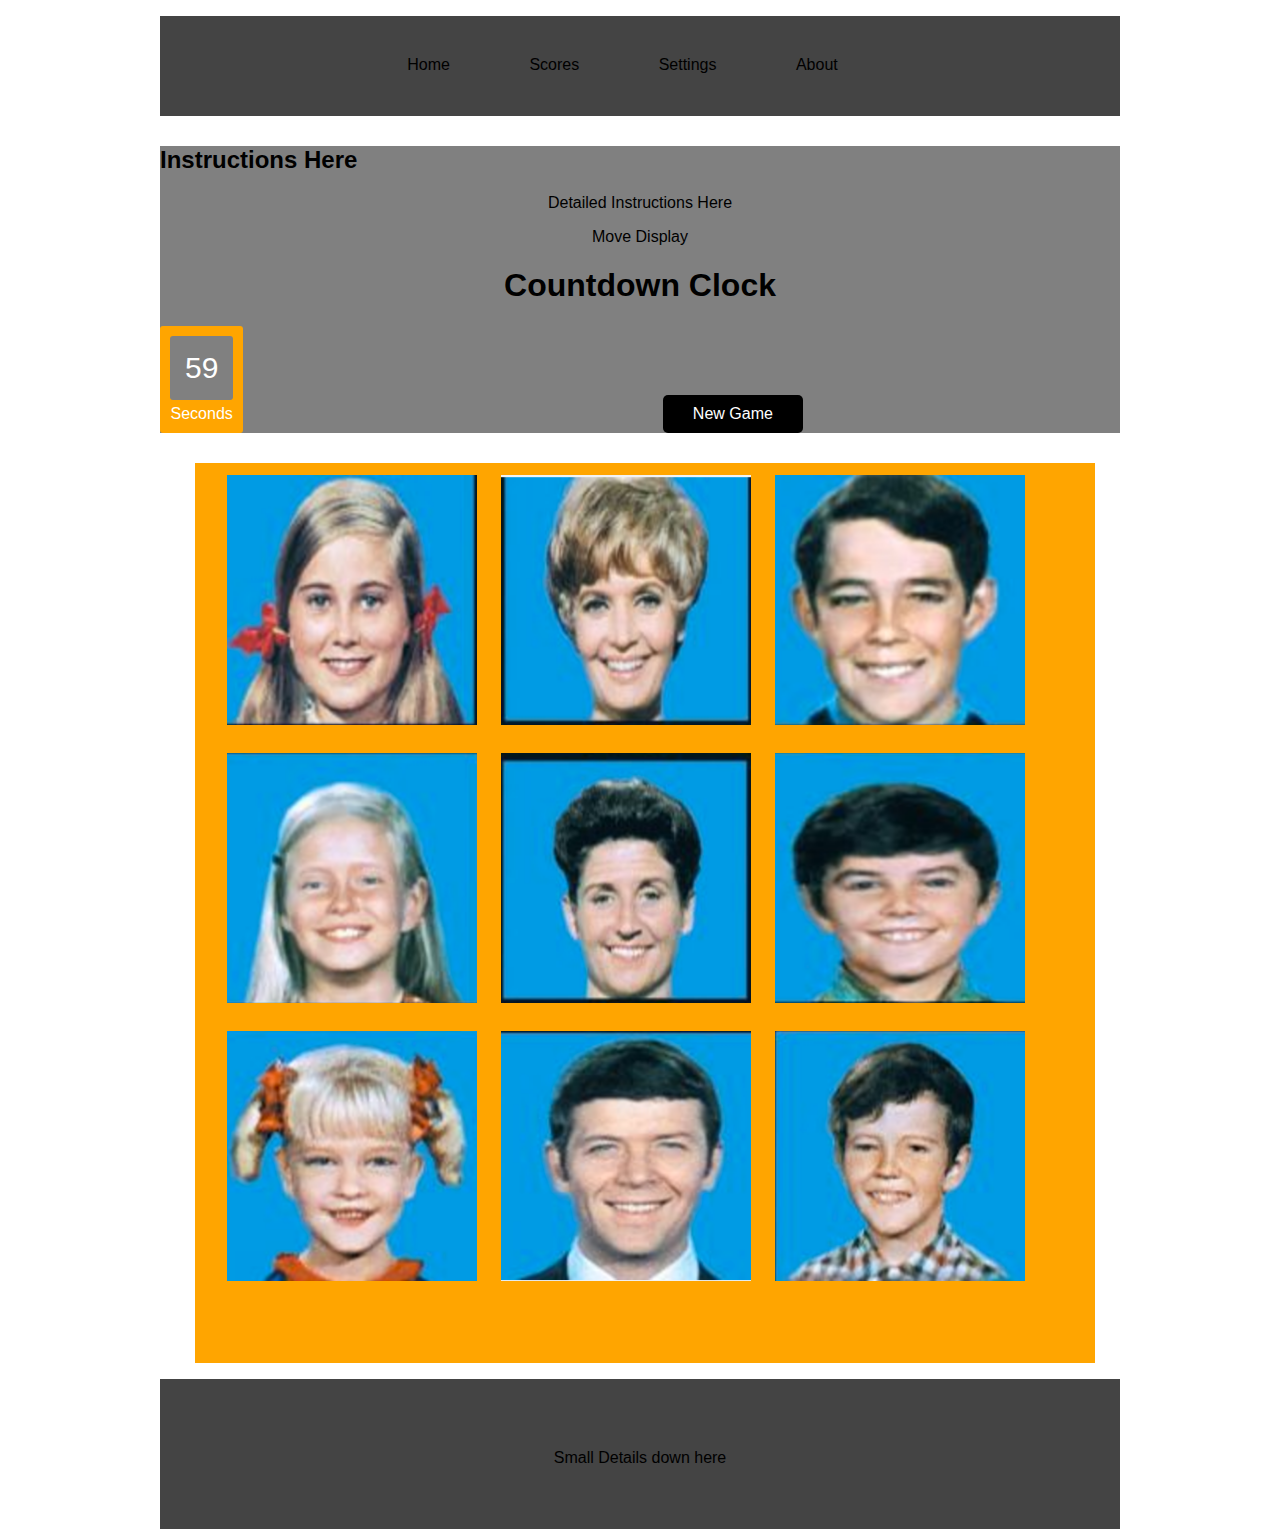
==== index.html @ 4ee8c716 "temp branch for merging katherine's branch" ====
<!DOCTYPE html>
<html>
  <head>
    <meta charset="utf-8">
    <title>Click a Brady</title>


    <link href="css/style.css" rel="stylesheet">
  </head>
  <body>
<header>
  <div class='inner'>
    <nav>
      <ul>
        <li><a href='index.html'>Home</a></li>
        <li><a href='scores.html'>Scores</a></li>
        <li><a href='settings.html'>Settings</a></li>
        <li><a href='about-us.html'>About</a></li>
      </ul>
    </nav>
  </div>
</header>
<main>
  <h2> Instructions Here</h2>
  <p> Detailed Instructions Here </p>
  <p> Move Display </p>
  <h1>Countdown Clock</h1>
  <div id="clockdiv">
    <div>
      <span class="seconds"></span>
      <div class="smalltext">Seconds</div>
    </div>
  </div>
  <button id="new-game" type="button">New Game</button>

</main>
<section id="bradyTable"></section>

  <audio id="audio" src="audio/marsha.mp3" ></audio>
<footer>
  <p id="foot"> Small Details down here</p>
</footer>
    <script src="app.js"> </script>
  </body>
</html>
---- css/style.css ----
body {
  width:960px;
  margin: 0 auto;
  font-family: helvetica;
}

a {
  text-decoration: none;
  color: black;
}

a:hover {
  background-color: orange;
}

header {
  background: #444;
  height: 100px;
}

header ul li{
  display: inline-block;
  margin-top: 40px;
  margin-right: 75px;
}

main  {
  width: 960px;
  margin: 30px auto;
}

main ul li {
  display: inline-block;
  float:left;
  margin: 30px 20px 20px 0px;
}

section img {
  margin:12px;
  height: 250px;
  width:250px;
}

button {
  border: none;
  padding: 10px 30px;
  background: #000;
  color: #fff;
  border-radius: 5px;
  font-size: 16px;
  margin-top: 10px;
  transition: 350ms all;
  cursor: pointer;
}

button:hover {
  background: green;
}

footer {
  clear: both;
  background: #444;
  height: 150px;
}

nav {
  text-align: center;
}

nav ul li:hover {
  background-color: orange;
}

h1 {
  text-align: center;
}

p {
  color:black;
  text-align: center;
}

main {
  background-color: grey;
}

#bradyTable {
  position: relative;
  left: 35px;
  background-color: orange;
  width: 900px;
  height: 900px;
}

#new-game {
  position: relative;
  left: 415px;
}

#foot {
  text-align: center;
  position: relative;
  top: 70px;
}

table {
  position: relative;
  left: 370px;
  border: 2px black solid;
  background-color: black;
}

tr {
  border: 2px black solid;
  background-color: grey;
}

td {
  border: 2px black solid;
  text-align: center;
  padding: 15px;
}

form {
  position:relative;
  left: 430px;
}

#gabby {
  float:left;
}

#katherine {
  margin-left: 10px;
}

#kyle {
  float:left;
  margin-top: 10px;
}

#zach {
  margin-left: 10px;
  margin-top: 10px;
}

img {
  position: relative;
  left: 20px;
}

#descrip {
  margin-bottom: 10px;
}

#gameForm {
  left: 300px;
  border: none;
}

#fieldset {
  border-style: none;
}

/*clock style*/
#clock {
  text-align: left;
}
#clockdiv{
    font-family: sans-serif;
    color: #fff;
    display: inline-block;
    font-weight: 100;
    text-align: center;
    font-size: 30px;
}

#clockdiv > div{
    padding: 10px;
    border-radius: 3px;
    background: orange;
    display: inline-block;
}

#clockdiv div > span{
    padding: 15px;
    border-radius: 3px;
    background: grey;
    display: inline-block;
}

.smalltext{
    padding-top: 5px;
    font-size: 16px;
}
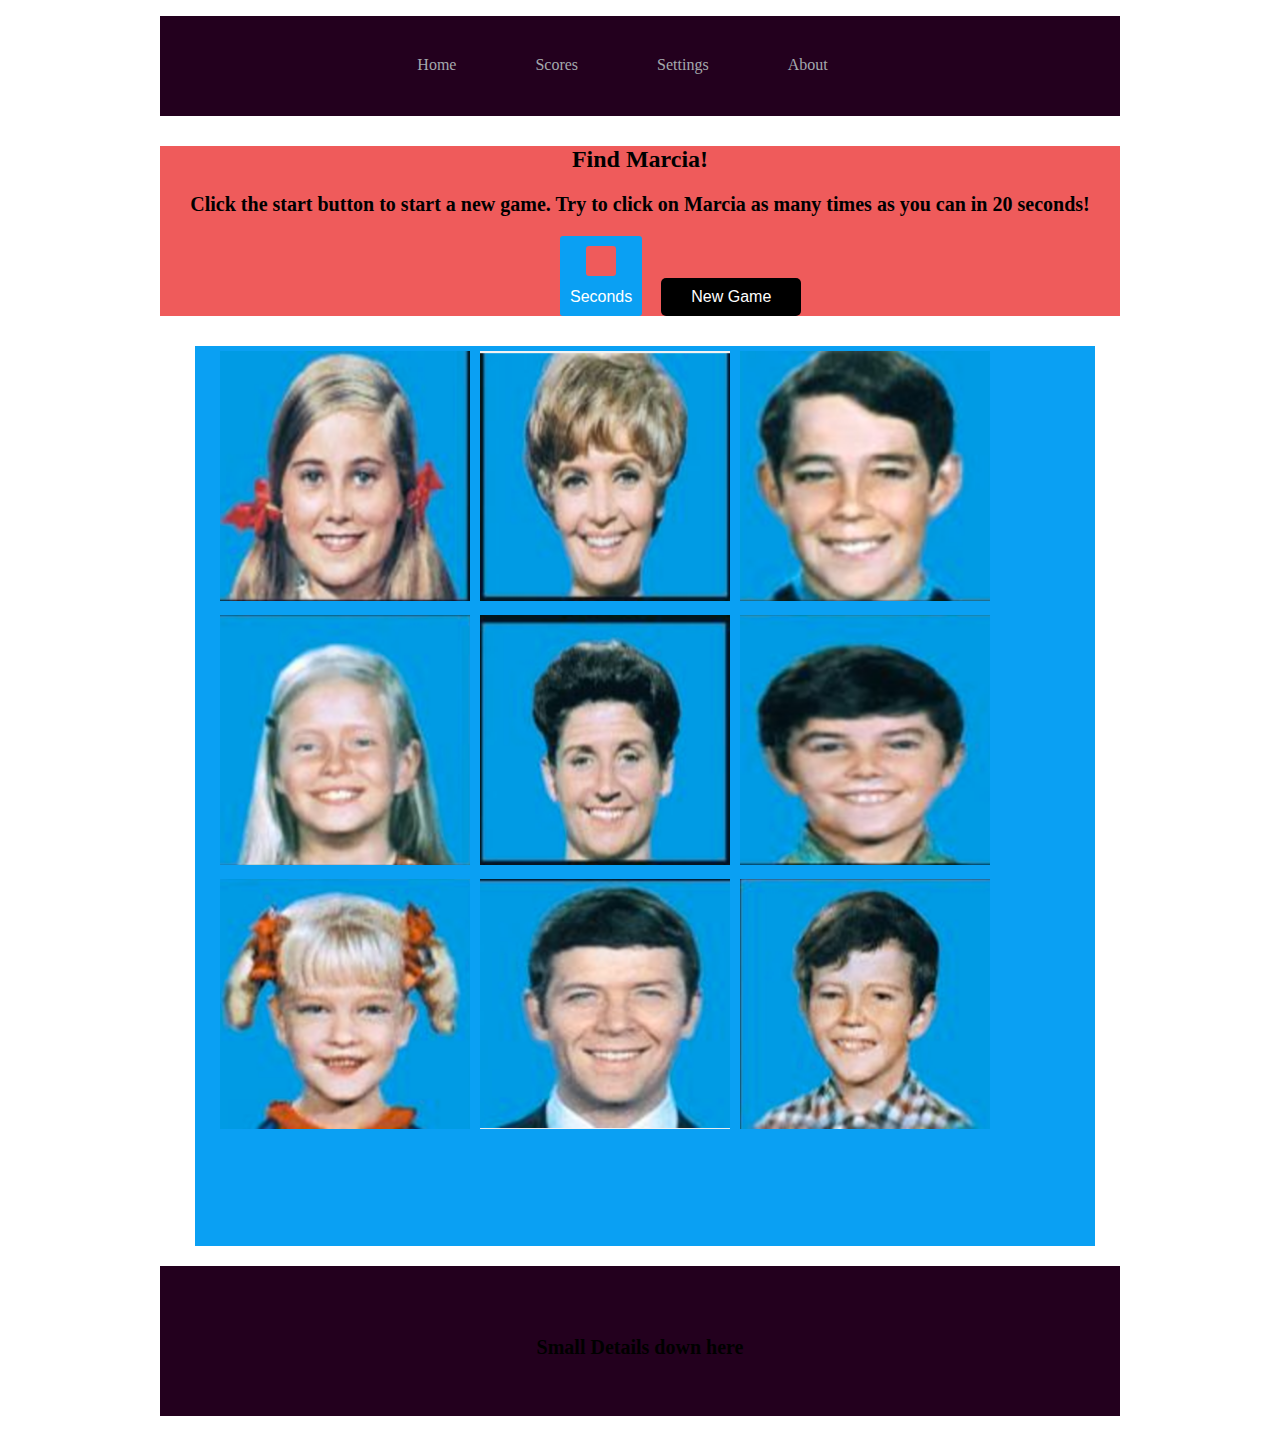
==== commit 92049d5c: "fixed clock positioning" ====
--- a/index.html
+++ b/index.html
@@ -21,10 +21,8 @@
   </div>
 </header>
 <main>
-  <h2> Instructions Here</h2>
-  <p> Detailed Instructions Here </p>
-  <p> Move Display </p>
-  <h1>Countdown Clock</h1>
+  <h2> Find Marcia!</h2>
+  <p> Click the start button to start a new game. Try to click on Marcia as many times as you can in 20 seconds! </p>
   <div id="clockdiv">
     <div>
       <span class="seconds"></span>
--- a/css/style.css
+++ b/css/style.css
@@ -1,12 +1,13 @@
 body {
   width:960px;
   margin: 0 auto;
-  font-family: helvetica;
+  font-family: font-family: 'Luckiest Guy', cursive;
+  background-image: url('https://media.giphy.com/media/l3vRa54QvUSqyYKME/giphy.gif');
 }
 
 a {
   text-decoration: none;
-  color: black;
+  color: #A4A9AD;
 }
 
 a:hover {
@@ -14,7 +15,7 @@
 }
 
 header {
-  background: #444;
+  background: #23001E;
   height: 100px;
 }
 
@@ -36,7 +37,7 @@
 }
 
 section img {
-  margin:12px;
+  margin:5px;
   height: 250px;
   width:250px;
 }
@@ -54,13 +55,14 @@
 }
 
 button:hover {
-  background: green;
+  background: #0AA0F3;
 }
 
 footer {
   clear: both;
-  background: #444;
+  background: #23001E;
   height: 150px;
+  margin-bottom: 40px;
 }
 
 nav {
@@ -76,18 +78,20 @@
 }
 
 p {
+  font-weight: bold;
+  font-size: 20px;
   color:black;
   text-align: center;
 }
 
 main {
-  background-color: grey;
+  background-color: #EF5B5B;
 }
 
 #bradyTable {
   position: relative;
   left: 35px;
-  background-color: orange;
+  background-color: #0AA0F3;
   width: 900px;
   height: 900px;
 }
@@ -147,6 +151,8 @@
 img {
   position: relative;
   left: 20px;
+  height: 300px;
+  width: 300px;
 }
 
 #descrip {
@@ -167,6 +173,8 @@
   text-align: left;
 }
 #clockdiv{
+    position: relative;
+    left: 400px;
     font-family: sans-serif;
     color: #fff;
     display: inline-block;
@@ -178,14 +186,14 @@
 #clockdiv > div{
     padding: 10px;
     border-radius: 3px;
-    background: orange;
+    background: #0AA0F3;
     display: inline-block;
 }
 
 #clockdiv div > span{
     padding: 15px;
     border-radius: 3px;
-    background: grey;
+    background: #EF5B5B;
     display: inline-block;
 }
 
@@ -193,3 +201,7 @@
     padding-top: 5px;
     font-size: 16px;
 }
+
+h2 {
+  text-align: center;
+}
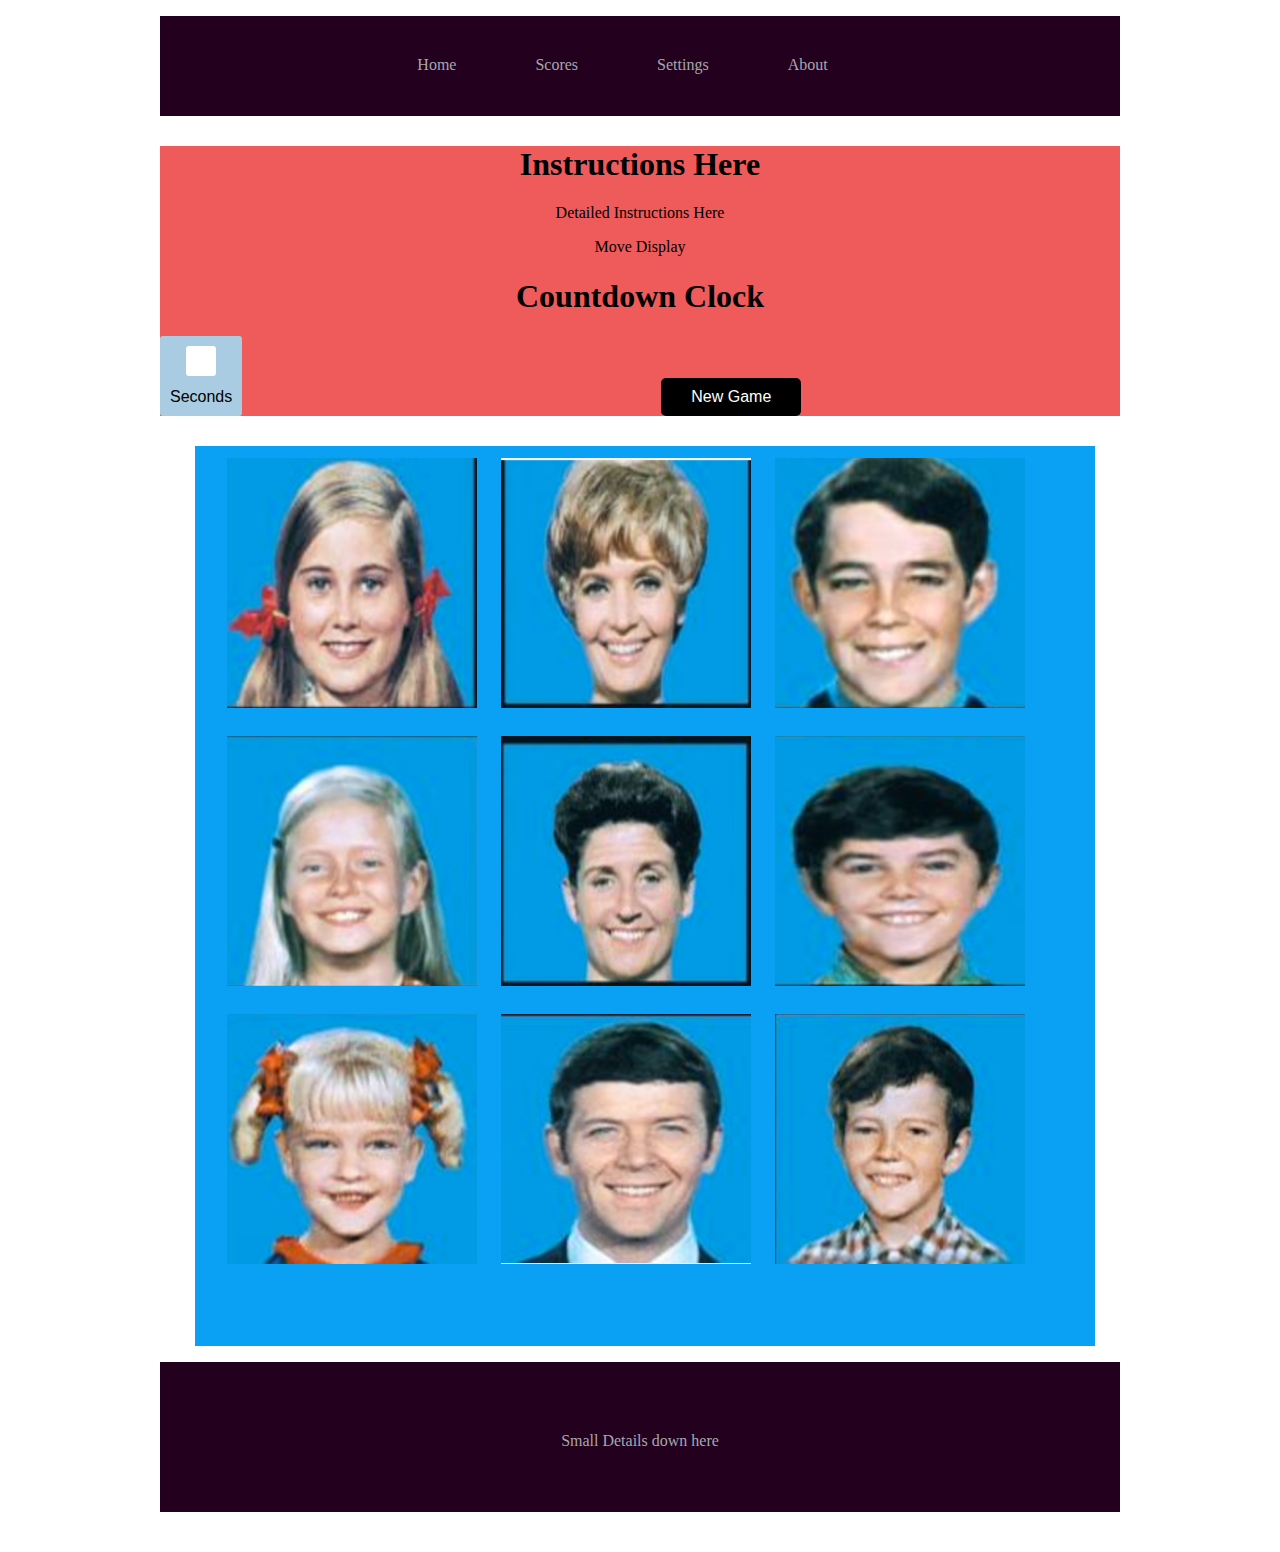
==== commit cf9c67e8: "style to about page and add clock div to html" ====
--- a/index.html
+++ b/index.html
@@ -3,8 +3,7 @@
   <head>
     <meta charset="utf-8">
     <title>Click a Brady</title>
-
-
+    <link href="https://fonts.googleapis.com/css?family=Luckiest+Guy" rel="stylesheet">
     <link href="css/style.css" rel="stylesheet">
   </head>
   <body>
@@ -21,8 +20,10 @@
   </div>
 </header>
 <main>
-  <h2> Find Marcia!</h2>
-  <p> Click the start button to start a new game. Try to click on Marcia as many times as you can in 20 seconds! </p>
+  <h1> Instructions Here</h1>
+  <p> Detailed Instructions Here </p>
+  <p> Move Display </p>
+  <h1>Countdown Clock</h1>
   <div id="clockdiv">
     <div>
       <span class="seconds"></span>
@@ -30,11 +31,11 @@
     </div>
   </div>
   <button id="new-game" type="button">New Game</button>
+</main>
+<section id="bradyTable">
 
-</main>
-<section id="bradyTable"></section>
+</section>
 
-  <audio id="audio" src="audio/marsha.mp3" ></audio>
 <footer>
   <p id="foot"> Small Details down here</p>
 </footer>
--- a/css/style.css
+++ b/css/style.css
@@ -37,7 +37,7 @@
 }
 
 section img {
-  margin:5px;
+  margin:12px;
   height: 250px;
   width:250px;
 }
@@ -55,7 +55,7 @@
 }
 
 button:hover {
-  background: #0AA0F3;
+  background: green;
 }
 
 footer {
@@ -78,9 +78,7 @@
 }
 
 p {
-  font-weight: bold;
-  font-size: 20px;
-  color:black;
+  color: black;
   text-align: center;
 }
 
@@ -105,6 +103,7 @@
   text-align: center;
   position: relative;
   top: 70px;
+  color: #A4A9AD;
 }
 
 table {
@@ -173,10 +172,8 @@
   text-align: left;
 }
 #clockdiv{
-    position: relative;
-    left: 400px;
     font-family: sans-serif;
-    color: #fff;
+    color: black;
     display: inline-block;
     font-weight: 100;
     text-align: center;
@@ -186,14 +183,14 @@
 #clockdiv > div{
     padding: 10px;
     border-radius: 3px;
-    background: #0AA0F3;
+    background: #A9CCE3;
     display: inline-block;
 }
 
 #clockdiv div > span{
     padding: 15px;
     border-radius: 3px;
-    background: #EF5B5B;
+    background: white;
     display: inline-block;
 }
 
@@ -201,7 +198,3 @@
     padding-top: 5px;
     font-size: 16px;
 }
-
-h2 {
-  text-align: center;
-}
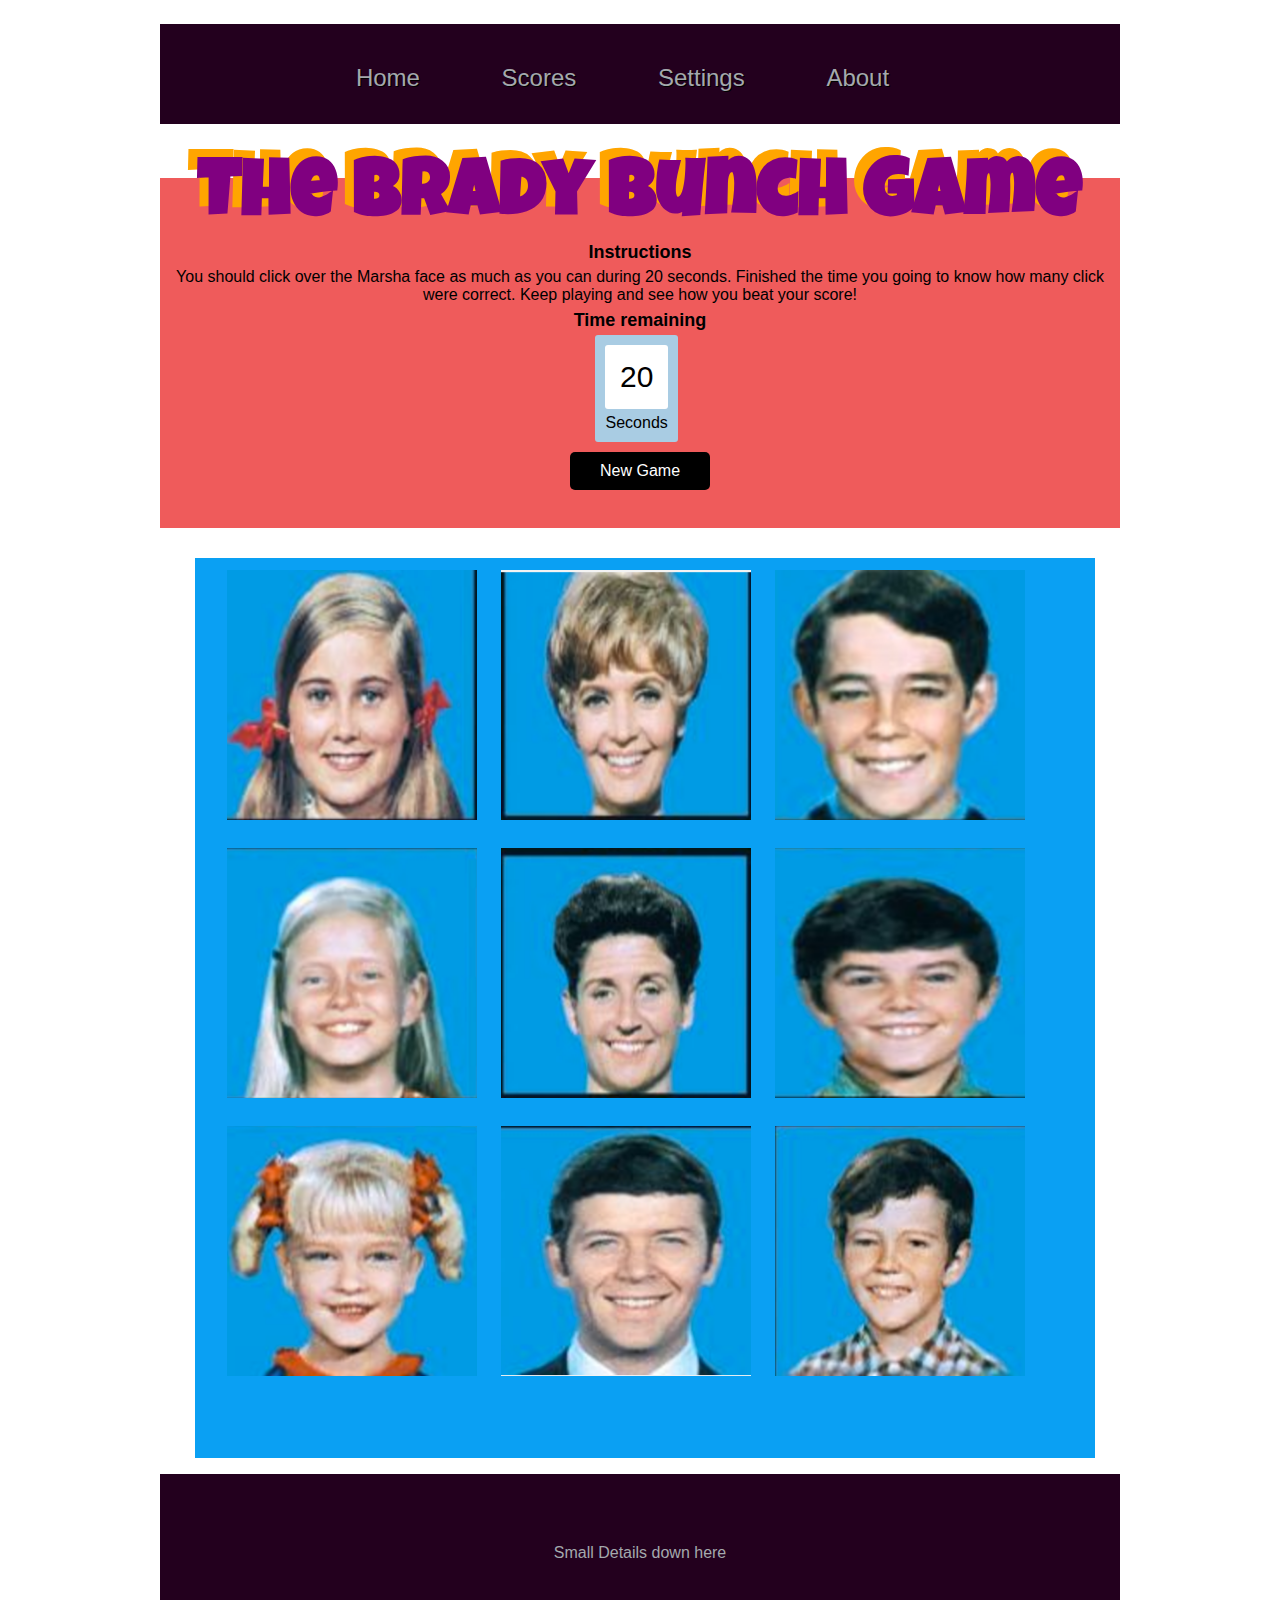
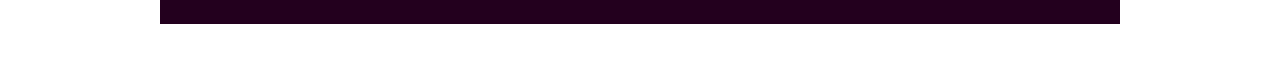
==== commit 603b15e2: "retouching general style" ====
--- a/index.html
+++ b/index.html
@@ -20,10 +20,10 @@
   </div>
 </header>
 <main>
-  <h1> Instructions Here</h1>
-  <p> Detailed Instructions Here </p>
-  <p> Move Display </p>
-  <h1>Countdown Clock</h1>
+  <h1> The Brady Bunch Game </h1>
+  <h2> Instructions</h2>
+  <p> You should click over the Marsha face as much as you can during 20 seconds. Finished the time you going to know how many click were correct. Keep playing and see how you beat your score!</p>
+  <h2>Time remaining</h2>
   <div id="clockdiv">
     <div>
       <span class="seconds"></span>
--- a/css/style.css
+++ b/css/style.css
@@ -1,13 +1,15 @@
 body {
   width:960px;
   margin: 0 auto;
-  font-family: font-family: 'Luckiest Guy', cursive;
+  font-family: helvetica;
   background-image: url('https://media.giphy.com/media/l3vRa54QvUSqyYKME/giphy.gif');
 }
 
 a {
   text-decoration: none;
   color: #A4A9AD;
+  text-shadow: 1px 1px black;
+  font-size: 24px;
 }
 
 a:hover {
@@ -67,6 +69,7 @@
 
 nav {
   text-align: center;
+  font-size: 24px;
 }
 
 nav ul li:hover {
@@ -74,7 +77,26 @@
 }
 
 h1 {
-  text-align: center;
+  color: purple;
+  text-align: center;
+  font-family: 'Luckiest Guy', cursive;
+  font-size: 80px;
+  text-shadow: -9px -8px orange;
+  padding-top: 20px;
+  line-height: 0.5px
+}
+.settings {
+  text-align: center;
+  font-family: helvetica;
+  font-size: 30px;
+  color: black;
+  text-shadow: none;
+  padding-top: 60px;
+}
+h2 {
+  text-align: center;
+  line-height: 0px;
+  font-size: 18px;
 }
 
 p {
@@ -84,6 +106,7 @@
 
 main {
   background-color: #EF5B5B;
+  height: 350px;
 }
 
 #bradyTable {
@@ -96,7 +119,8 @@
 
 #new-game {
   position: relative;
-  left: 415px;
+  left: 410px;
+
 }
 
 #foot {
@@ -110,12 +134,12 @@
   position: relative;
   left: 370px;
   border: 2px black solid;
-  background-color: black;
+  background-color: orange;
 }
 
 tr {
-  border: 2px black solid;
-  background-color: grey;
+  border: 2px orange solid;
+  background-color: #A9CCE3;
 }
 
 td {
@@ -127,6 +151,7 @@
 form {
   position:relative;
   left: 430px;
+  width: 400px;
 }
 
 #gabby {
@@ -165,6 +190,7 @@
 
 #fieldset {
   border-style: none;
+  width: 400px;
 }
 
 /*clock style*/
@@ -178,13 +204,15 @@
     font-weight: 100;
     text-align: center;
     font-size: 30px;
+    margin: auto 415px auto 435px;
 }
 
 #clockdiv > div{
     padding: 10px;
     border-radius: 3px;
     background: #A9CCE3;
-    display: inline-block;
+    /*display: inline-block;*/
+    text-align: center;
 }
 
 #clockdiv div > span{
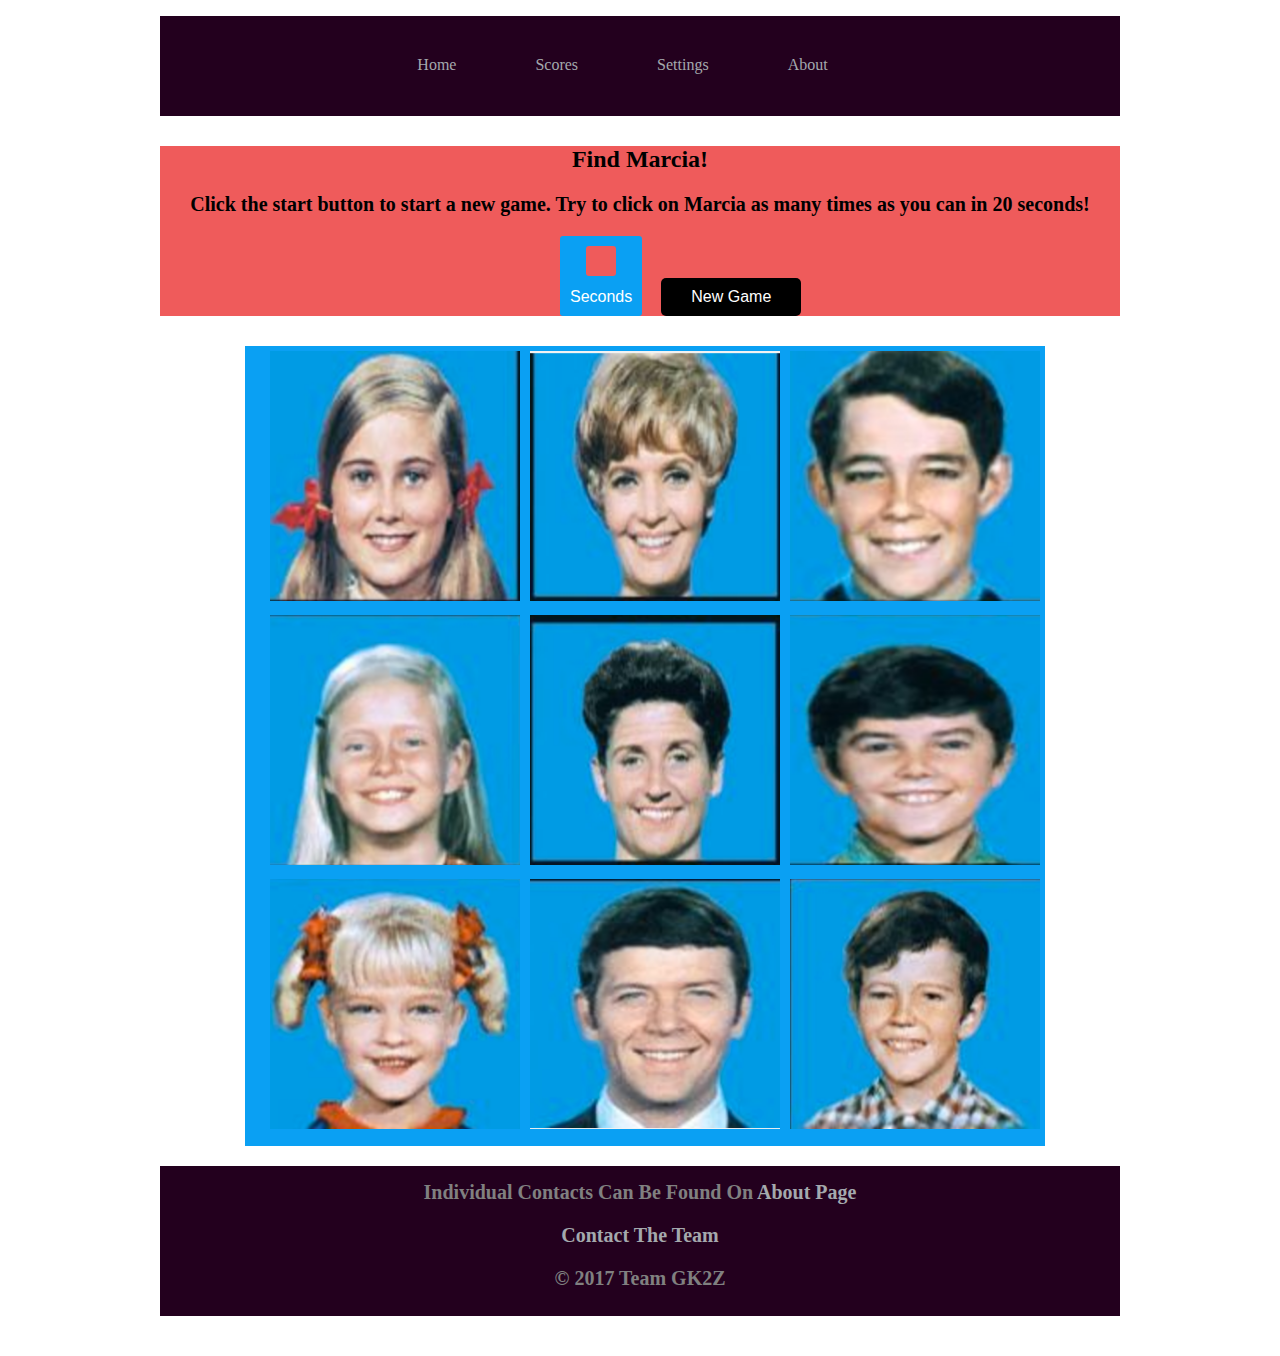
==== commit 805c12d1: "added footer and fixed some positioning" ====
--- a/index.html
+++ b/index.html
@@ -3,7 +3,6 @@
   <head>
     <meta charset="utf-8">
     <title>Click a Brady</title>
-    <link href="https://fonts.googleapis.com/css?family=Luckiest+Guy" rel="stylesheet">
     <link href="css/style.css" rel="stylesheet">
   </head>
   <body>
@@ -20,10 +19,8 @@
   </div>
 </header>
 <main>
-  <h1> The Brady Bunch Game </h1>
-  <h2> Instructions</h2>
-  <p> You should click over the Marsha face as much as you can during 20 seconds. Finished the time you going to know how many click were correct. Keep playing and see how you beat your score!</p>
-  <h2>Time remaining</h2>
+  <h2> Find Marcia!</h2>
+  <p> Click the start button to start a new game. Try to click on Marcia as many times as you can in 20 seconds! </p>
   <div id="clockdiv">
     <div>
       <span class="seconds"></span>
@@ -31,13 +28,17 @@
     </div>
   </div>
   <button id="new-game" type="button">New Game</button>
+
 </main>
-<section id="bradyTable">
+<section id="bradyTable"></section>
 
-</section>
+  <audio id="audio" src="audio/marsha.mp3" ></audio>
+<footer>
+  <p id="foot"> Individual Contacts Can Be Found On <a href="about-us.html"> About Page </a></p>
 
-<footer>
-  <p id="foot"> Small Details down here</p>
+<p id="teammail">  <a href= "mailto:katherinemariehanson@gmail.com"> Contact The Team </a> </p>
+
+<p id="foot"> &copy; 2017 Team GK2Z </p>
 </footer>
     <script src="app.js"> </script>
   </body>
--- a/css/style.css
+++ b/css/style.css
@@ -1,15 +1,13 @@
 body {
   width:960px;
   margin: 0 auto;
-  font-family: helvetica;
+  font-family: font-family: 'Luckiest Guy', cursive;
   background-image: url('https://media.giphy.com/media/l3vRa54QvUSqyYKME/giphy.gif');
 }
 
 a {
   text-decoration: none;
   color: #A4A9AD;
-  text-shadow: 1px 1px black;
-  font-size: 24px;
 }
 
 a:hover {
@@ -39,7 +37,7 @@
 }
 
 section img {
-  margin:12px;
+  margin:5px;
   height: 250px;
   width:250px;
 }
@@ -57,7 +55,7 @@
 }
 
 button:hover {
-  background: green;
+  background: #0AA0F3;
 }
 
 footer {
@@ -69,77 +67,64 @@
 
 nav {
   text-align: center;
-  font-size: 24px;
 }
 
 nav ul li:hover {
-  background-color: orange;
+  background: #0AA0F3;
 }
 
 h1 {
-  color: purple;
-  text-align: center;
-  font-family: 'Luckiest Guy', cursive;
-  font-size: 80px;
-  text-shadow: -9px -8px orange;
-  padding-top: 20px;
-  line-height: 0.5px
-}
-.settings {
-  text-align: center;
-  font-family: helvetica;
-  font-size: 30px;
-  color: black;
-  text-shadow: none;
-  padding-top: 60px;
-}
-h2 {
-  text-align: center;
-  line-height: 0px;
-  font-size: 18px;
+  text-align: center;
 }
 
 p {
-  color: black;
+  font-weight: bold;
+  font-size: 20px;
+  color:black;
   text-align: center;
 }
 
 main {
   background-color: #EF5B5B;
-  height: 350px;
 }
 
 #bradyTable {
   position: relative;
-  left: 35px;
+  left: 85px;
   background-color: #0AA0F3;
-  width: 900px;
-  height: 900px;
+  width: 800px;
+  height: 800px;
 }
 
 #new-game {
   position: relative;
-  left: 410px;
-
+  left: 415px;
 }
 
 #foot {
-  text-align: center;
-  position: relative;
-  top: 70px;
-  color: #A4A9AD;
+  color: grey;
+  text-align: center;
+  position: relative;
+  top: 15px;
+
+}
+
+#teammail {
+  text-align: center;
+  position: relative;
+  top: 15px;
 }
 
 table {
   position: relative;
   left: 370px;
   border: 2px black solid;
-  background-color: orange;
+  background-color: black;
 }
 
 tr {
-  border: 2px orange solid;
-  background-color: #A9CCE3;
+  border: 2px black solid;
+  background-color: grey;
 }
 
 td {
@@ -151,7 +136,6 @@
 form {
   position:relative;
   left: 430px;
-  width: 400px;
 }
 
 #gabby {
@@ -190,7 +174,6 @@
 
 #fieldset {
   border-style: none;
-  width: 400px;
 }
 
 /*clock style*/
@@ -198,27 +181,27 @@
   text-align: left;
 }
 #clockdiv{
+    position: relative;
+    left: 400px;
     font-family: sans-serif;
-    color: black;
+    color: #fff;
     display: inline-block;
     font-weight: 100;
     text-align: center;
     font-size: 30px;
-    margin: auto 415px auto 435px;
 }
 
 #clockdiv > div{
     padding: 10px;
     border-radius: 3px;
-    background: #A9CCE3;
-    /*display: inline-block;*/
-    text-align: center;
+    background: #0AA0F3;
+    display: inline-block;
 }
 
 #clockdiv div > span{
     padding: 15px;
     border-radius: 3px;
-    background: white;
+    background: #EF5B5B;
     display: inline-block;
 }
 
@@ -226,3 +209,7 @@
     padding-top: 5px;
     font-size: 16px;
 }
+
+h2 {
+  text-align: center;
+}
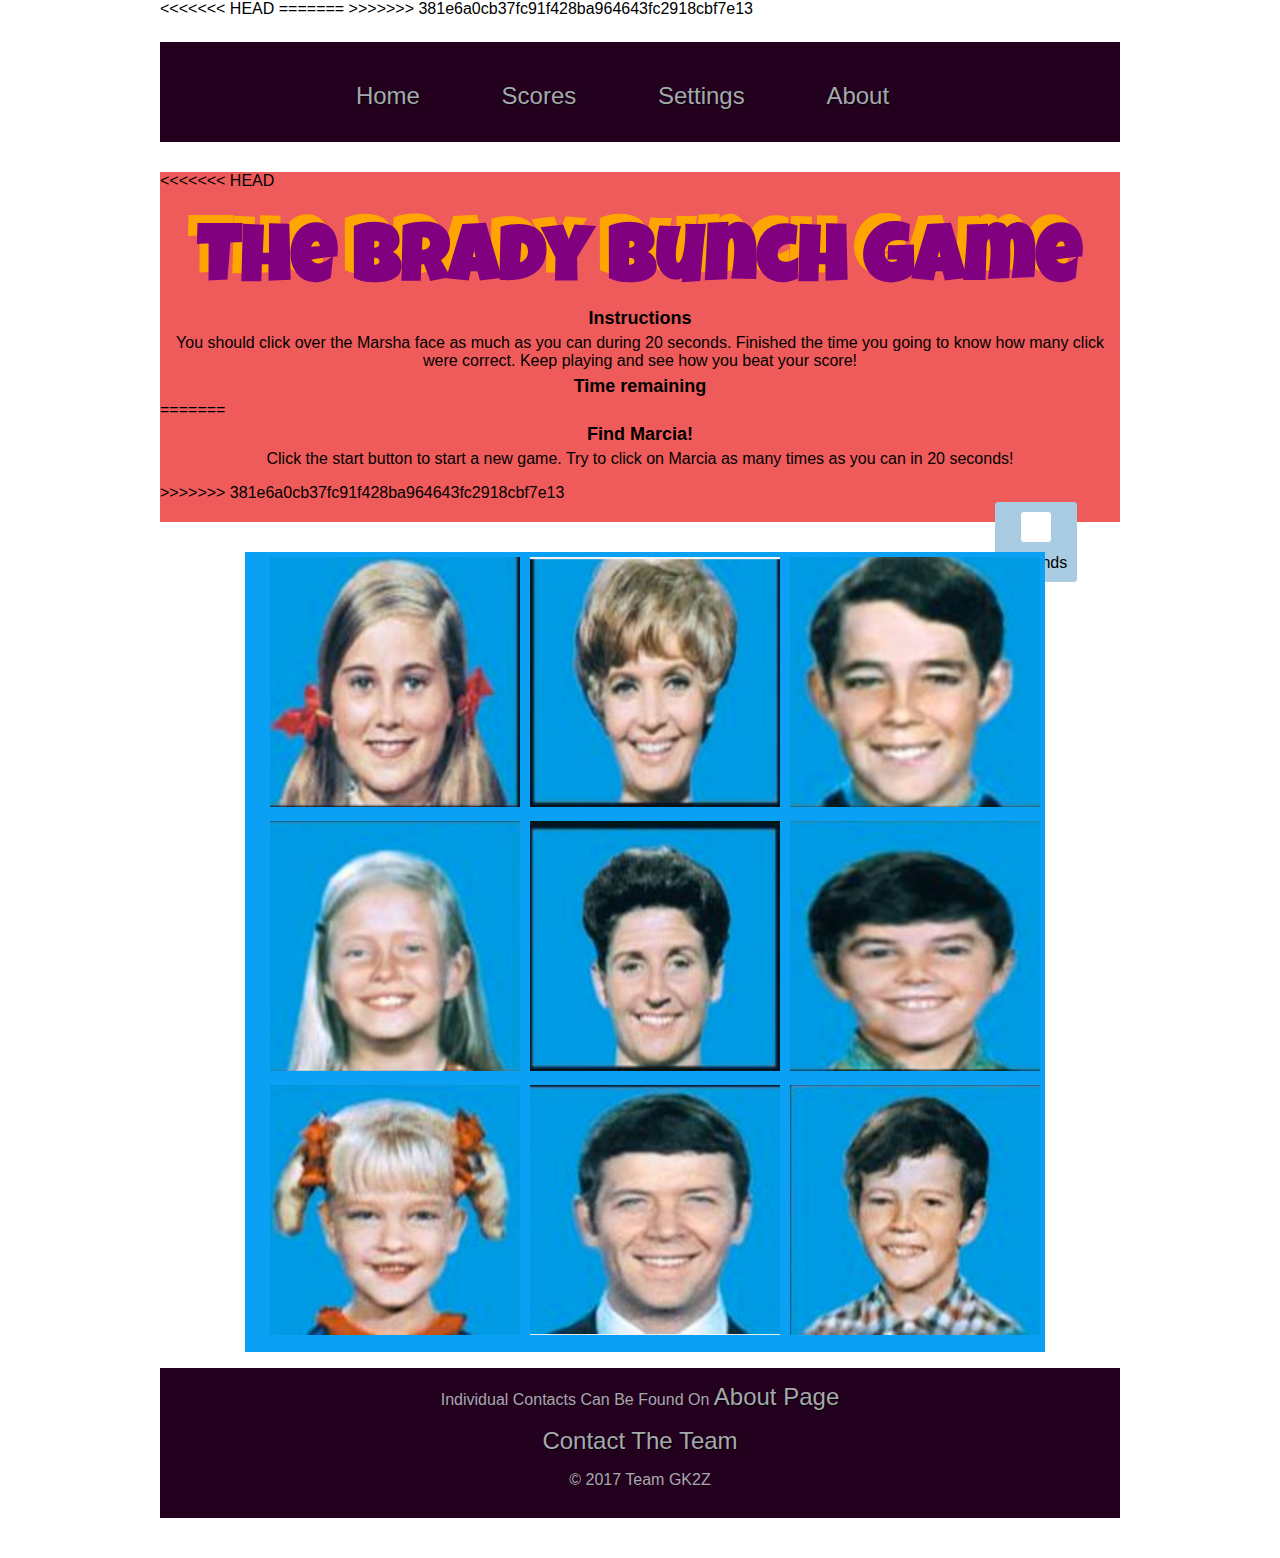
==== commit 950835a9: "fixing conflicts" ====
--- a/index.html
+++ b/index.html
@@ -3,6 +3,10 @@
   <head>
     <meta charset="utf-8">
     <title>Click a Brady</title>
+<<<<<<< HEAD
+    <link href="https://fonts.googleapis.com/css?family=Luckiest+Guy" rel="stylesheet">
+=======
+>>>>>>> 381e6a0cb37fc91f428ba964643fc2918cbf7e13
     <link href="css/style.css" rel="stylesheet">
   </head>
   <body>
@@ -19,8 +23,15 @@
   </div>
 </header>
 <main>
+<<<<<<< HEAD
+  <h1> The Brady Bunch Game </h1>
+  <h2> Instructions</h2>
+  <p> You should click over the Marsha face as much as you can during 20 seconds. Finished the time you going to know how many click were correct. Keep playing and see how you beat your score!</p>
+  <h2>Time remaining</h2>
+=======
   <h2> Find Marcia!</h2>
   <p> Click the start button to start a new game. Try to click on Marcia as many times as you can in 20 seconds! </p>
+>>>>>>> 381e6a0cb37fc91f428ba964643fc2918cbf7e13
   <div id="clockdiv">
     <div>
       <span class="seconds"></span>
@@ -28,11 +39,11 @@
     </div>
   </div>
   <button id="new-game" type="button">New Game</button>
+</main>
+<section id="bradyTable">
 
-</main>
-<section id="bradyTable"></section>
+</section>
 
-  <audio id="audio" src="audio/marsha.mp3" ></audio>
 <footer>
   <p id="foot"> Individual Contacts Can Be Found On <a href="about-us.html"> About Page </a></p>
 
--- a/css/style.css
+++ b/css/style.css
@@ -1,13 +1,15 @@
 body {
   width:960px;
   margin: 0 auto;
-  font-family: font-family: 'Luckiest Guy', cursive;
+  font-family: helvetica;
   background-image: url('https://media.giphy.com/media/l3vRa54QvUSqyYKME/giphy.gif');
 }
 
 a {
   text-decoration: none;
   color: #A4A9AD;
+  text-shadow: 1px 1px black;
+  font-size: 24px;
 }
 
 a:hover {
@@ -67,6 +69,7 @@
 
 nav {
   text-align: center;
+  font-size: 24px;
 }
 
 nav ul li:hover {
@@ -74,18 +77,36 @@
 }
 
 h1 {
-  text-align: center;
+  color: purple;
+  text-align: center;
+  font-family: 'Luckiest Guy', cursive;
+  font-size: 80px;
+  text-shadow: -9px -8px orange;
+  padding-top: 20px;
+  line-height: 0.5px
+}
+.settings {
+  text-align: center;
+  font-family: helvetica;
+  font-size: 30px;
+  color: black;
+  text-shadow: none;
+  padding-top: 60px;
+}
+h2 {
+  text-align: center;
+  line-height: 0px;
+  font-size: 18px;
 }
 
 p {
-  font-weight: bold;
-  font-size: 20px;
-  color:black;
+  color: black;
   text-align: center;
 }
 
 main {
   background-color: #EF5B5B;
+  height: 350px;
 }
 
 #bradyTable {
@@ -98,7 +119,8 @@
 
 #new-game {
   position: relative;
-  left: 415px;
+  left: 410px;
+
 }
 
 #foot {
@@ -106,25 +128,24 @@
   text-align: center;
   position: relative;
   top: 15px;
-
+  color: #A4A9AD;
 }
 
 #teammail {
-  text-align: center;
-  position: relative;
-  top: 15px;
-}
-
+text-align: center;
+position: relative;
+top: 15px;
+}
 table {
-  position: relative;
-  left: 370px;
-  border: 2px black solid;
-  background-color: black;
+position: relative;
+left: 370px;
+border: 2px black solid;
+background-color: orange;
 }
 
 tr {
-  border: 2px black solid;
-  background-color: grey;
+  border: 2px orange solid;
+  background-color: #A9CCE3;
 }
 
 td {
@@ -136,6 +157,7 @@
 form {
   position:relative;
   left: 430px;
+  width: 400px;
 }
 
 #gabby {
@@ -174,6 +196,7 @@
 
 #fieldset {
   border-style: none;
+  width: 400px;
 }
 
 /*clock style*/
@@ -181,27 +204,29 @@
   text-align: left;
 }
 #clockdiv{
-    position: relative;
-    left: 400px;
-    font-family: sans-serif;
-    color: #fff;
-    display: inline-block;
-    font-weight: 100;
-    text-align: center;
-    font-size: 30px;
+  position: relative;
+  left: 400px;
+  font-family: sans-serif;
+  color: black;
+  display: inline-block;
+  font-weight: 100;
+  text-align: center;
+  font-size: 30px;
+  margin: auto 415px auto 435px;
 }
 
 #clockdiv > div{
     padding: 10px;
     border-radius: 3px;
-    background: #0AA0F3;
-    display: inline-block;
+    background: #A9CCE3;
+    /*display: inline-block;*/
+    text-align: center;
 }
 
 #clockdiv div > span{
     padding: 15px;
     border-radius: 3px;
-    background: #EF5B5B;
+    background: white;
     display: inline-block;
 }
 
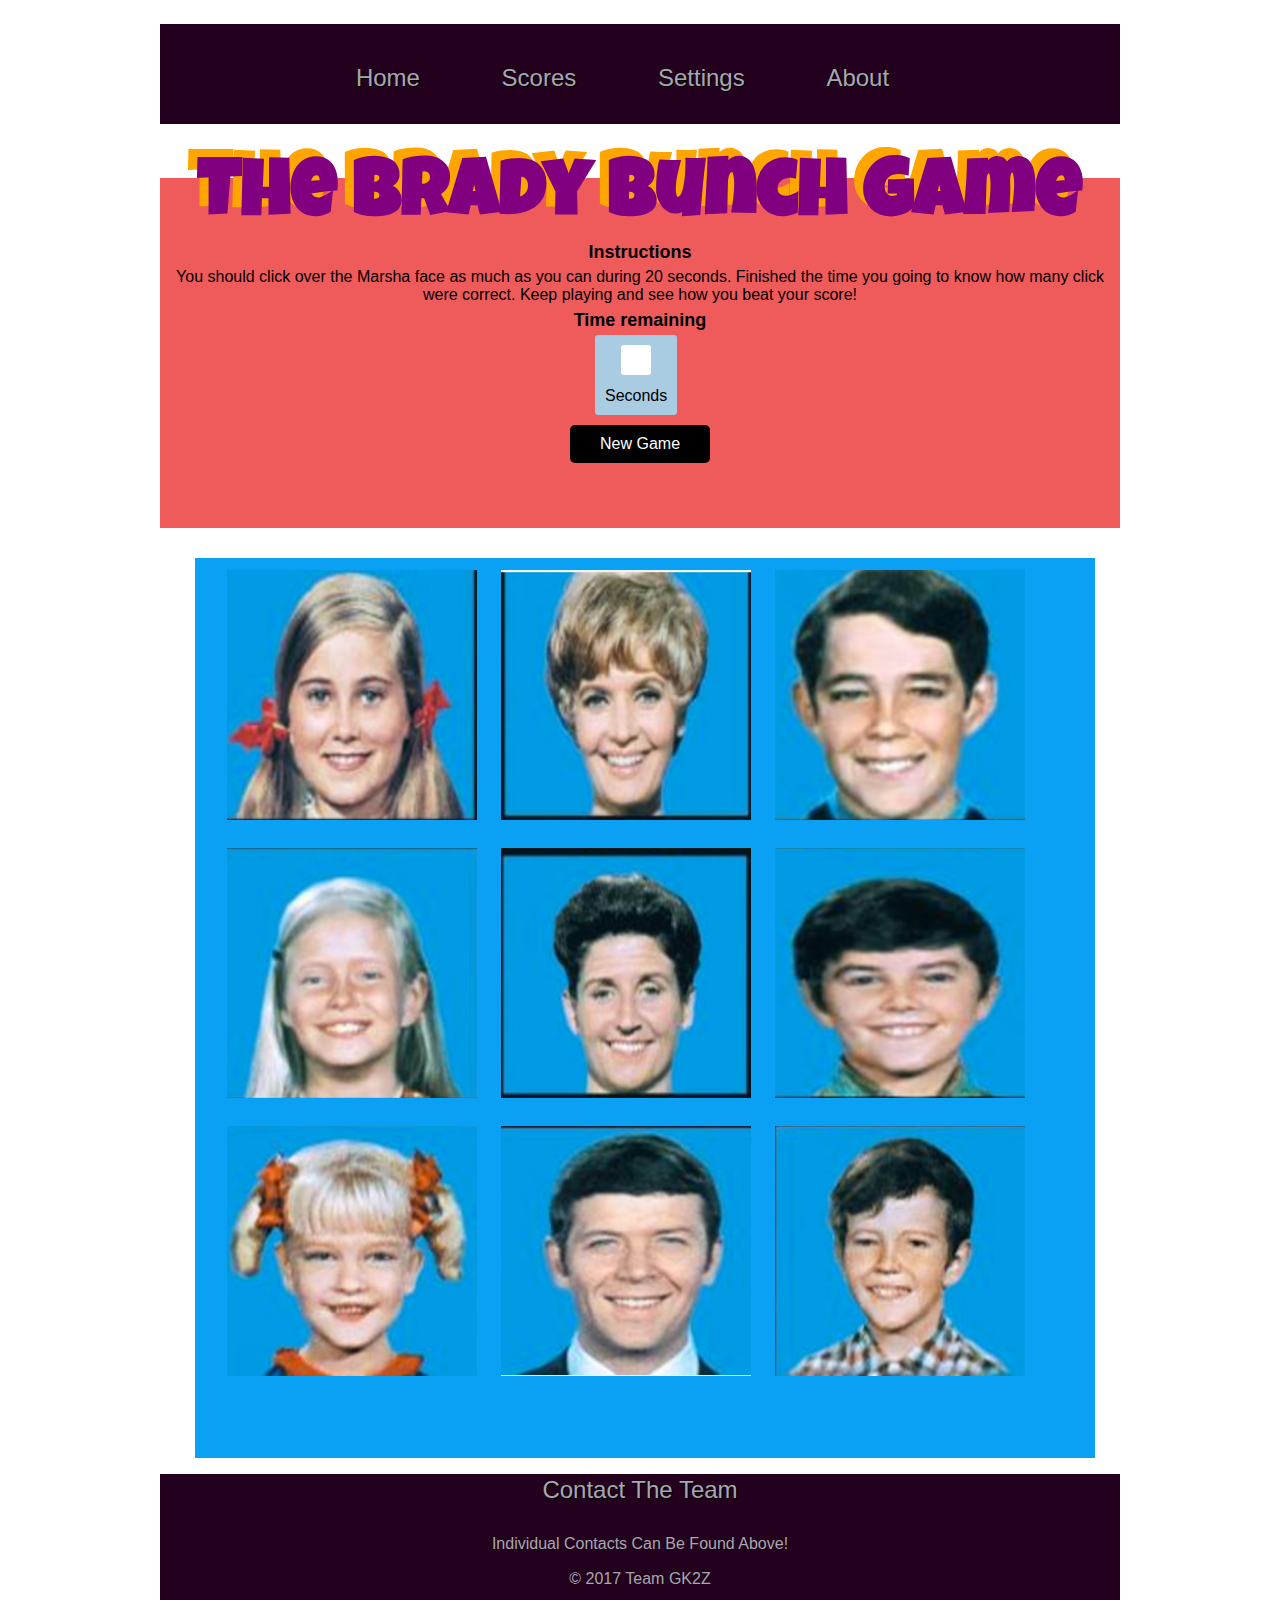
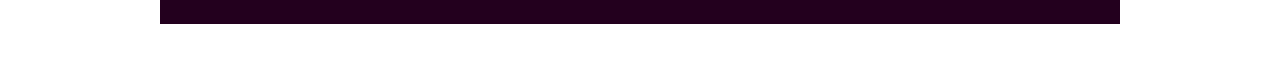
==== commit 7540f999: "turning back the change at the html and css" ====
--- a/index.html
+++ b/index.html
@@ -3,10 +3,7 @@
   <head>
     <meta charset="utf-8">
     <title>Click a Brady</title>
-<<<<<<< HEAD
     <link href="https://fonts.googleapis.com/css?family=Luckiest+Guy" rel="stylesheet">
-=======
->>>>>>> 381e6a0cb37fc91f428ba964643fc2918cbf7e13
     <link href="css/style.css" rel="stylesheet">
   </head>
   <body>
@@ -23,15 +20,10 @@
   </div>
 </header>
 <main>
-<<<<<<< HEAD
   <h1> The Brady Bunch Game </h1>
   <h2> Instructions</h2>
   <p> You should click over the Marsha face as much as you can during 20 seconds. Finished the time you going to know how many click were correct. Keep playing and see how you beat your score!</p>
   <h2>Time remaining</h2>
-=======
-  <h2> Find Marcia!</h2>
-  <p> Click the start button to start a new game. Try to click on Marcia as many times as you can in 20 seconds! </p>
->>>>>>> 381e6a0cb37fc91f428ba964643fc2918cbf7e13
   <div id="clockdiv">
     <div>
       <span class="seconds"></span>
@@ -45,11 +37,9 @@
 </section>
 
 <footer>
-  <p id="foot"> Individual Contacts Can Be Found On <a href="about-us.html"> About Page </a></p>
-
-<p id="teammail">  <a href= "mailto:katherinemariehanson@gmail.com"> Contact The Team </a> </p>
-
-<p id="foot"> &copy; 2017 Team GK2Z </p>
+  <p id="foot"> Individual Contacts Can Be Found Above! </p>
+  <p id="teammail">  <a href= "mailto:katherinemariehanson@gmail.com"> Contact The Team </a> </p>
+  <p id="foot"> &copy; 2017 Team GK2Z </p>
 </footer>
     <script src="app.js"> </script>
   </body>
--- a/css/style.css
+++ b/css/style.css
@@ -39,7 +39,7 @@
 }
 
 section img {
-  margin:5px;
+  margin:12px;
   height: 250px;
   width:250px;
 }
@@ -57,7 +57,7 @@
 }
 
 button:hover {
-  background: #0AA0F3;
+  background: green;
 }
 
 footer {
@@ -65,6 +65,7 @@
   background: #23001E;
   height: 150px;
   margin-bottom: 40px;
+  line-height: 0.3px;
 }
 
 nav {
@@ -73,7 +74,7 @@
 }
 
 nav ul li:hover {
-  background: #0AA0F3;
+  background-color: orange;
 }
 
 h1 {
@@ -111,10 +112,10 @@
 
 #bradyTable {
   position: relative;
-  left: 85px;
+  left: 35px;
   background-color: #0AA0F3;
-  width: 800px;
-  height: 800px;
+  width: 900px;
+  height: 900px;
 }
 
 #new-game {
@@ -124,23 +125,17 @@
 }
 
 #foot {
-  color: grey;
-  text-align: center;
-  position: relative;
-  top: 15px;
+  text-align: center;
+  position: relative;
+  top: 70px;
   color: #A4A9AD;
 }
 
-#teammail {
-text-align: center;
-position: relative;
-top: 15px;
-}
 table {
-position: relative;
-left: 370px;
-border: 2px black solid;
-background-color: orange;
+  position: relative;
+  left: 370px;
+  border: 2px black solid;
+  background-color: orange;
 }
 
 tr {
@@ -204,15 +199,13 @@
   text-align: left;
 }
 #clockdiv{
-  position: relative;
-  left: 400px;
-  font-family: sans-serif;
-  color: black;
-  display: inline-block;
-  font-weight: 100;
-  text-align: center;
-  font-size: 30px;
-  margin: auto 415px auto 435px;
+    font-family: sans-serif;
+    color: black;
+    display: inline-block;
+    font-weight: 100;
+    text-align: center;
+    font-size: 30px;
+    margin: auto 415px auto 435px;
 }
 
 #clockdiv > div{
@@ -234,7 +227,3 @@
     padding-top: 5px;
     font-size: 16px;
 }
-
-h2 {
-  text-align: center;
-}
